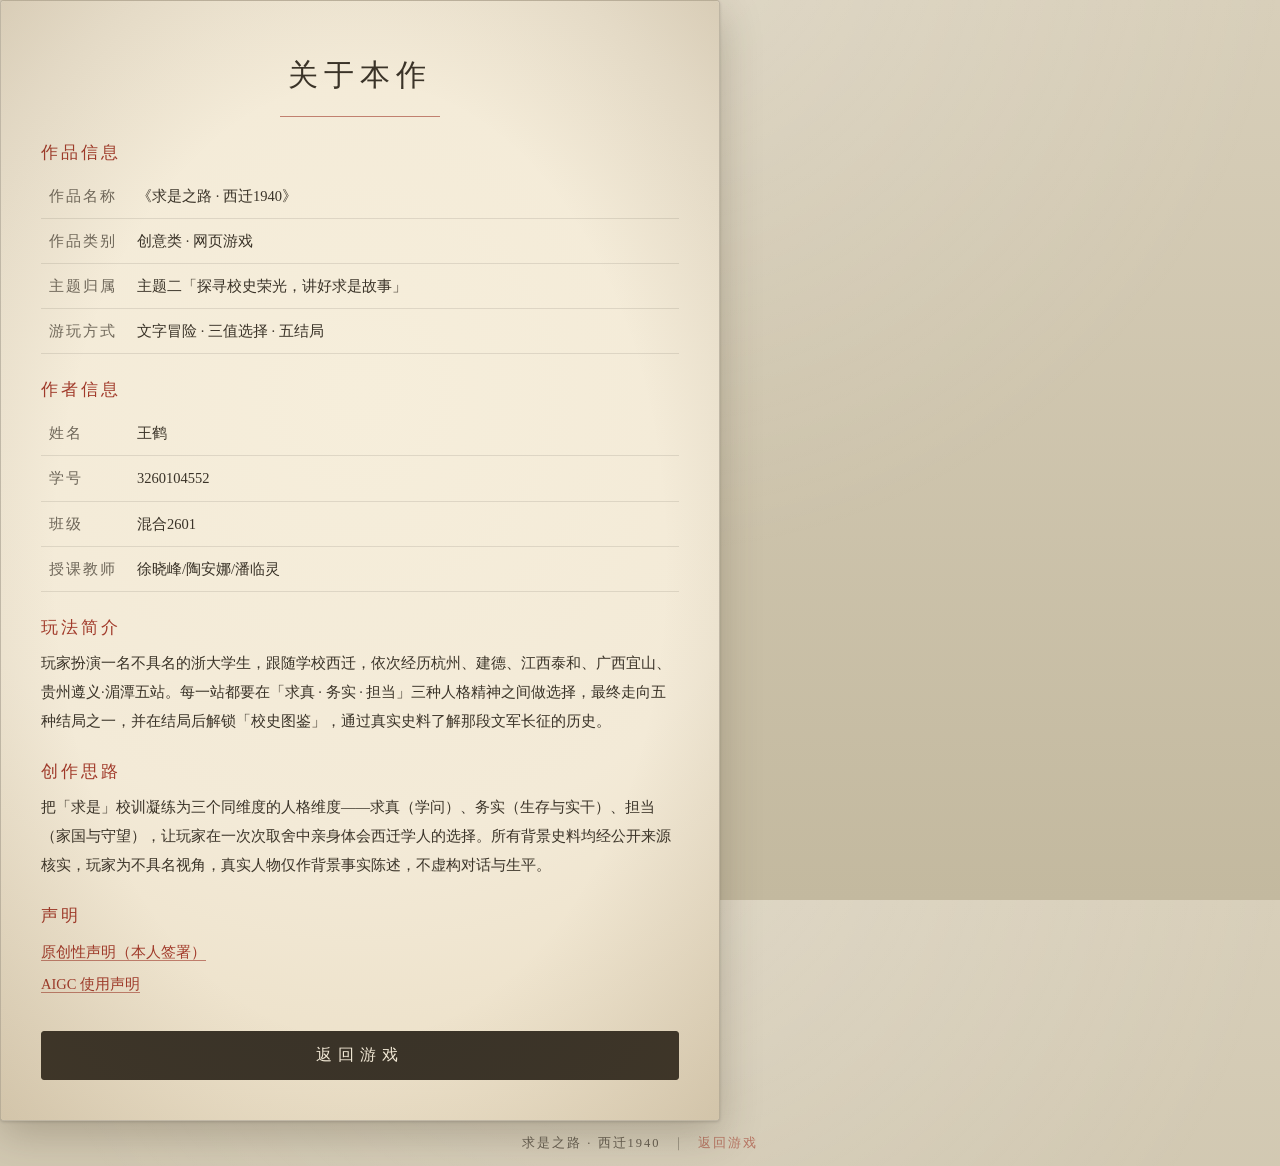
==== 关于本作.html @ 201353fe "求是之路·西迁1940 初版" ====
<!DOCTYPE html>
<html lang="zh-CN">
<head>
  <meta charset="UTF-8">
  <meta name="viewport" content="width=device-width, initial-scale=1.0, maximum-scale=1.0">
  <title>关于本作 · 求是之路</title>
  <link rel="stylesheet" href="css/style.css">
</head>
<body>
  <main id="app">
    <div class="paper-card about-card">
      <h1 class="game-title" style="font-size:30px;letter-spacing:6px;">关于本作</h1>
      <div class="rule"></div>

      <h2 class="about-h">作品信息</h2>
      <table class="about-table">
        <tr><td class="k">作品名称</td><td>《求是之路 · 西迁1940》</td></tr>
        <tr><td class="k">作品类别</td><td>创意类 · 网页游戏</td></tr>
        <tr><td class="k">主题归属</td><td>主题二「探寻校史荣光，讲好求是故事」</td></tr>
        <tr><td class="k">游玩方式</td><td>文字冒险 · 三值选择 · 五结局</td></tr>
      </table>

      <!-- ============================================================
           作者信息：请填写后删除本注释块再提交
           姓名：__________  学号：__________  班级：__________  任课教师：__________
           注意与 data/story.js 顶部 meta.author 保持一致
      ============================================================ -->
      <h2 class="about-h">作者信息</h2>
      <table class="about-table">
        <tr><td class="k">姓名</td><td>王鹤</td></tr>
        <tr><td class="k">学号</td><td>3260104552</td></tr>
        <tr><td class="k">班级</td><td>混合2601</td></tr>
        <tr><td class="k">授课教师</td><td>徐晓峰/陶安娜/潘临灵</td></tr>
      </table>

      <h2 class="about-h">玩法简介</h2>
      <p class="about-p">玩家扮演一名不具名的浙大学生，跟随学校西迁，依次经历杭州、建德、江西泰和、广西宜山、贵州遵义·湄潭五站。每一站都要在「求真 · 务实 · 担当」三种人格精神之间做选择，最终走向五种结局之一，并在结局后解锁「校史图鉴」，通过真实史料了解那段文军长征的历史。</p>

      <h2 class="about-h">创作思路</h2>
      <p class="about-p">把「求是」校训凝练为三个同维度的人格维度——求真（学问）、务实（生存与实干）、担当（家国与守望），让玩家在一次次取舍中亲身体会西迁学人的选择。所有背景史料均经公开来源核实，玩家为不具名视角，真实人物仅作背景事实陈述，不虚构对话与生平。</p>

      <h2 class="about-h">声明</h2>
      <ul class="about-list">
        <li><a href="原创性声明.md">原创性声明（本人签署）</a></li>
        <li><a href="AIGC使用声明.md">AIGC 使用声明</a></li>
      </ul>

      <div class="menu">
        <a class="btn btn-primary" href="index.html">返回游戏</a>
      </div>
    </div>
  </main>

  <footer id="footer">
    <span>求是之路 · 西迁1940</span>
    <span class="sep">｜</span>
    <a href="index.html">返回游戏</a>
  </footer>
</body>
</html>
---- css/style.css ----
/* ============================================================
   求是之路 · 西迁1940 —— 民国纸张 + 水墨线稿风格
   配色：宣纸米黄 #F3EAD7 / 墨色 #3A3328 / 朱砂 #A13A2A
   ============================================================ */
:root{
  --paper:#F3EAD7;
  --paper-light:#F6EEDB;
  --paper-dark:#E9DCC2;
  --ink:#3A3328;
  --ink-soft:rgba(58,51,40,.72);
  --cinnabar:#A13A2A;
  --cinnabar-soft:rgba(161,58,42,.6);
}
*{margin:0;padding:0;box-sizing:border-box;}
html,body{height:100%;}
body{
  font-family:'Noto Serif SC','Songti SC','SimSun','SimSun-ExtB',serif;
  color:var(--ink);
  background:#cfc6b1;
  background-image:
    radial-gradient(circle at 50% -10%, rgba(255,255,255,.18), transparent 55%),
    linear-gradient(180deg,#d8cfba 0%,#c3b99f 100%);
  min-height:100vh;
  display:flex;
  flex-direction:column;
  -webkit-font-smoothing:antialiased;
}
#app{flex:1;display:flex;flex-direction:column;}
.hidden{display:none !important;}

/* ---------- 顶部三值栏 ---------- */
#hud{
  position:sticky;top:0;z-index:10;
  background:linear-gradient(180deg,rgba(243,234,215,.97),rgba(243,234,215,.92));
  border-bottom:1px solid rgba(58,51,40,.18);
  box-shadow:0 2px 10px rgba(60,50,30,.10);
}
.hud-inner{
  max-width:640px;margin:0 auto;padding:10px 16px;
  display:flex;gap:12px;flex-wrap:wrap;justify-content:center;
}
.bar-item{
  flex:1;min-width:120px;display:flex;align-items:center;gap:8px;
}
.bar-label{font-size:14px;letter-spacing:2px;white-space:nowrap;}
.bar{
  flex:1;height:8px;background:rgba(58,51,40,.12);
  border-radius:4px;overflow:hidden;
}
.bar-fill{height:100%;width:50%;border-radius:4px;transition:width .5s ease;}
.fill-qz{background:var(--ink);}
.fill-ws{background:#7a6a4a;}
.fill-dd{background:var(--cinnabar);}
.bar-val{font-size:13px;min-width:16px;text-align:center;color:var(--ink-soft);}

/* ---------- 纸张卡 ---------- */
.screen{flex:1;display:flex;align-items:center;justify-content:center;padding:28px 16px;}
.paper-card{
  position:relative;
  width:100%;max-width:640px;
  background:var(--paper);
  background-image:radial-gradient(circle at 50% 35%, var(--paper-light) 0%, var(--paper) 55%, var(--paper-dark) 100%);
  border:1px solid rgba(58,51,40,.28);
  border-radius:4px;
  padding:46px 40px 40px;
  box-shadow:
    0 1px 3px rgba(0,0,0,.15),
    0 14px 40px rgba(60,50,30,.26);
}
.paper-card::before{ /* 暗角 */
  content:"";position:absolute;inset:0;pointer-events:none;border-radius:4px;
  background:radial-gradient(ellipse at center, transparent 60%, rgba(90,70,40,.16) 100%);
}

/* 标题页 */
.title-card{text-align:center;padding-top:56px;padding-bottom:44px;}
.seal{
  position:absolute;top:24px;right:30px;
  width:60px;height:60px;
  border:2px solid var(--cinnabar);border-radius:3px;
  color:var(--cinnabar);font-size:22px;line-height:1.15;letter-spacing:2px;
  display:flex;align-items:center;justify-content:center;
  opacity:.85;transform:rotate(6deg);
}
.game-title{font-size:46px;letter-spacing:12px;font-weight:500;margin-top:8px;}
.game-sub{font-size:18px;letter-spacing:8px;color:var(--cinnabar-soft);margin-top:8px;}
.rule{width:160px;height:1px;background:var(--cinnabar);opacity:.6;margin:20px auto;}
.tagline{font-size:15px;line-height:1.9;color:var(--ink-soft);margin:6px 0 8px;}

/* 剧情卡 */
.scene{font-size:13px;letter-spacing:3px;color:var(--cinnabar-soft);margin-bottom:14px;}
.card-title{font-size:26px;letter-spacing:3px;font-weight:500;margin-bottom:18px;}
.card-text{font-size:16.5px;line-height:2;color:var(--ink);white-space:pre-wrap;}

/* 选项 */
.choices{margin-top:28px;display:flex;flex-direction:column;gap:12px;}
.choice{
  display:block;width:100%;text-align:left;
  font-family:inherit;font-size:15.5px;line-height:1.7;letter-spacing:1px;
  color:var(--ink);background:rgba(255,255,255,.35);
  border:1px solid rgba(58,51,40,.25);border-radius:3px;
  padding:13px 16px;cursor:pointer;transition:all .15s ease;
}
.choice:hover{border-color:var(--cinnabar);background:rgba(255,255,255,.55);transform:translateX(2px);}
.choice:active{background:rgba(255,255,255,.7);}

/* 菜单按钮 */
.menu{margin-top:30px;display:flex;flex-direction:column;gap:12px;align-items:stretch;}
.btn{
  font-family:inherit;font-size:16px;letter-spacing:4px;color:var(--ink);
  background:rgba(255,255,255,.3);border:1px solid rgba(58,51,40,.3);
  border-radius:3px;padding:13px 16px;cursor:pointer;text-align:center;
  text-decoration:none;display:block;transition:all .15s ease;
}
.btn:hover{border-color:var(--cinnabar);background:rgba(255,255,255,.55);}
.btn-primary{background:var(--ink);color:var(--paper);border-color:var(--ink);letter-spacing:6px;}
.btn-primary:hover{background:var(--cinnabar);border-color:var(--cinnabar);color:#fff;}
.btn-link{background:transparent;border-color:transparent;color:var(--cinnabar-soft);}

/* ---------- 校史图鉴 ---------- */
.history-wrap{width:100%;max-width:720px;padding:20px 0;}
.history-head{text-align:center;margin-bottom:22px;}
.history-note{font-size:13px;color:var(--ink-soft);margin-top:10px;}
.history-list{display:grid;grid-template-columns:repeat(auto-fill,minmax(300px,1fr));gap:16px;margin-bottom:28px;}
.h-card{
  background:var(--paper);
  border:1px solid rgba(58,51,40,.25);border-radius:4px;
  padding:20px 22px;
  box-shadow:0 8px 22px rgba(60,50,30,.16);
}
.h-card .h-title{font-size:17px;letter-spacing:2px;font-weight:500;color:var(--cinnabar);margin-bottom:8px;}
.h-card .h-scene{font-size:12px;color:var(--ink-soft);letter-spacing:1px;margin-bottom:10px;}
.h-card .h-text{font-size:14px;line-height:1.9;color:var(--ink);}
.h-card .h-src{font-size:11.5px;line-height:1.6;color:var(--ink-soft);margin-top:10px;opacity:.8;}

/* ---------- 页脚 ---------- */
#footer{
  text-align:center;font-size:12.5px;color:var(--ink-soft);
  padding:14px;letter-spacing:2px;
}
#footer a{color:var(--cinnabar-soft);text-decoration:none;}
#footer .sep{margin:0 6px;opacity:.6;}

/* ---------- 移动端 ---------- */
@media (max-width:560px){
  .paper-card{padding:34px 22px 30px;}
  .game-title{font-size:34px;letter-spacing:8px;}
  .card-title{font-size:22px;}
  .card-text{font-size:15.5px;}
  .hud-inner{gap:6px;}
  .bar-label{font-size:12px;letter-spacing:1px;}
  .bar-item{min-width:96px;}
}

/* ---------- 关于本作页 ---------- */
.about-card{max-width:720px;text-align:left;}
.about-h{font-size:17px;letter-spacing:3px;color:var(--cinnabar);margin:24px 0 10px;font-weight:500;}
.about-card .game-title{text-align:center;}
.about-table{width:100%;border-collapse:collapse;font-size:14.5px;}
.about-table td{padding:9px 8px;border-bottom:1px solid rgba(58,51,40,.12);vertical-align:top;line-height:1.8;}
.about-table td.k{width:88px;color:var(--ink-soft);letter-spacing:2px;white-space:nowrap;}
.about-p{font-size:14.5px;line-height:2;color:var(--ink);}
.about-list{list-style:none;font-size:14.5px;line-height:2.2;}
.about-list a{color:var(--cinnabar);text-decoration:none;border-bottom:1px solid var(--cinnabar-soft);}
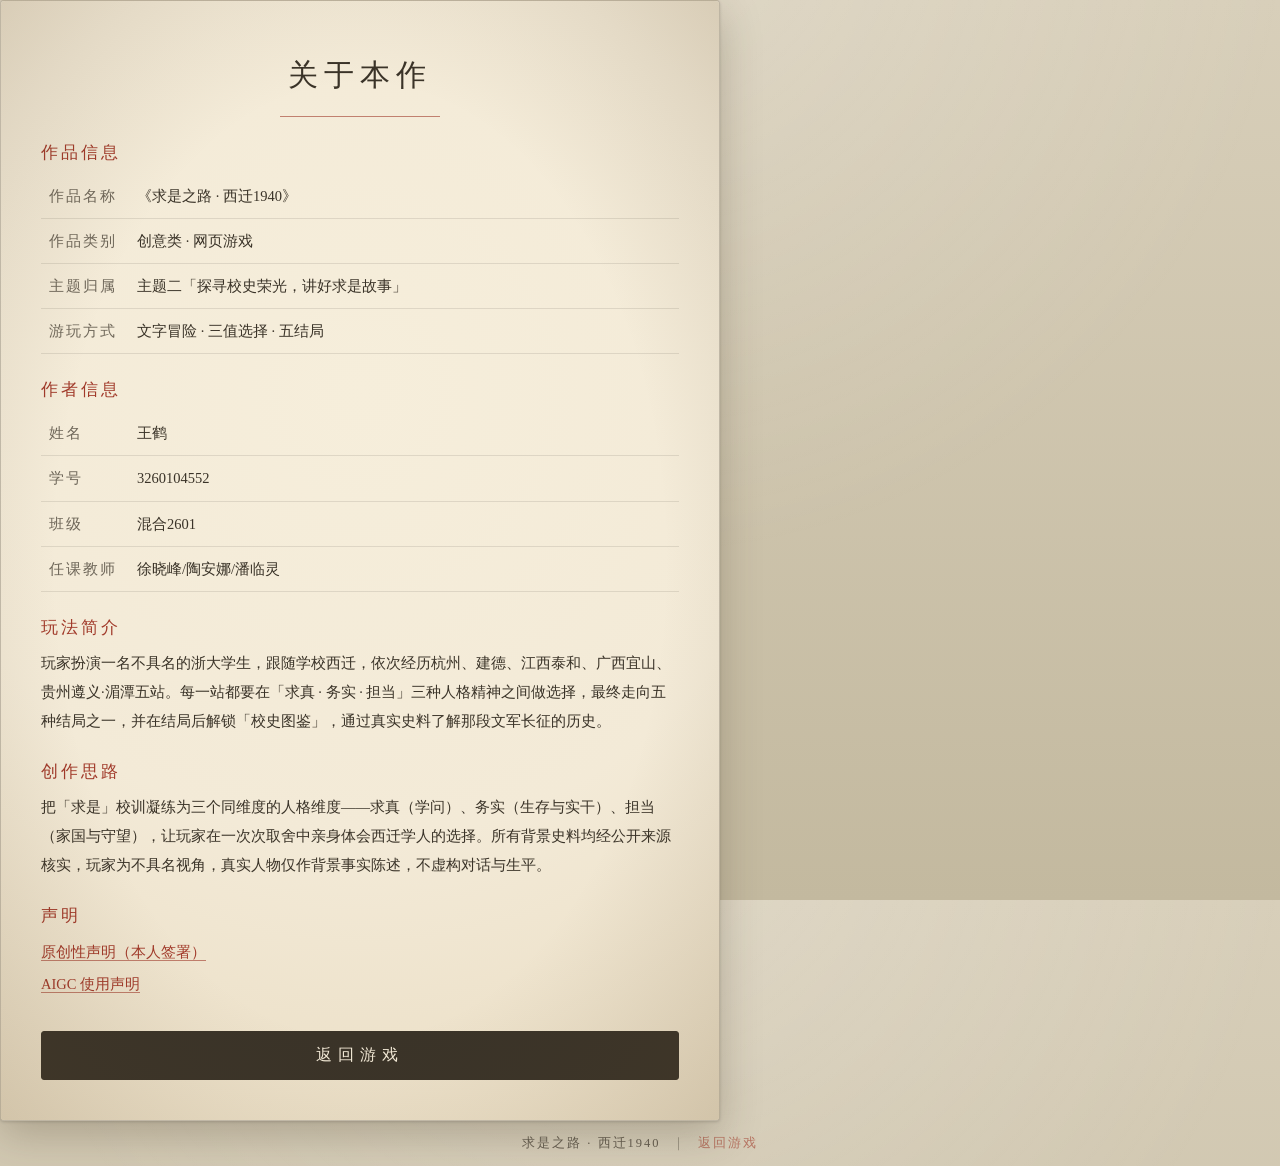
==== commit 4c85a9a2: "修正作者信息用词为任课教师并去除AIGC声明草稿标记" ====
--- a/关于本作.html
+++ b/关于本作.html
@@ -30,7 +30,7 @@
         <tr><td class="k">姓名</td><td>王鹤</td></tr>
         <tr><td class="k">学号</td><td>3260104552</td></tr>
         <tr><td class="k">班级</td><td>混合2601</td></tr>
-        <tr><td class="k">授课教师</td><td>徐晓峰/陶安娜/潘临灵</td></tr>
+        <tr><td class="k">任课教师</td><td>徐晓峰/陶安娜/潘临灵</td></tr>
       </table>
 
       <h2 class="about-h">玩法简介</h2>
